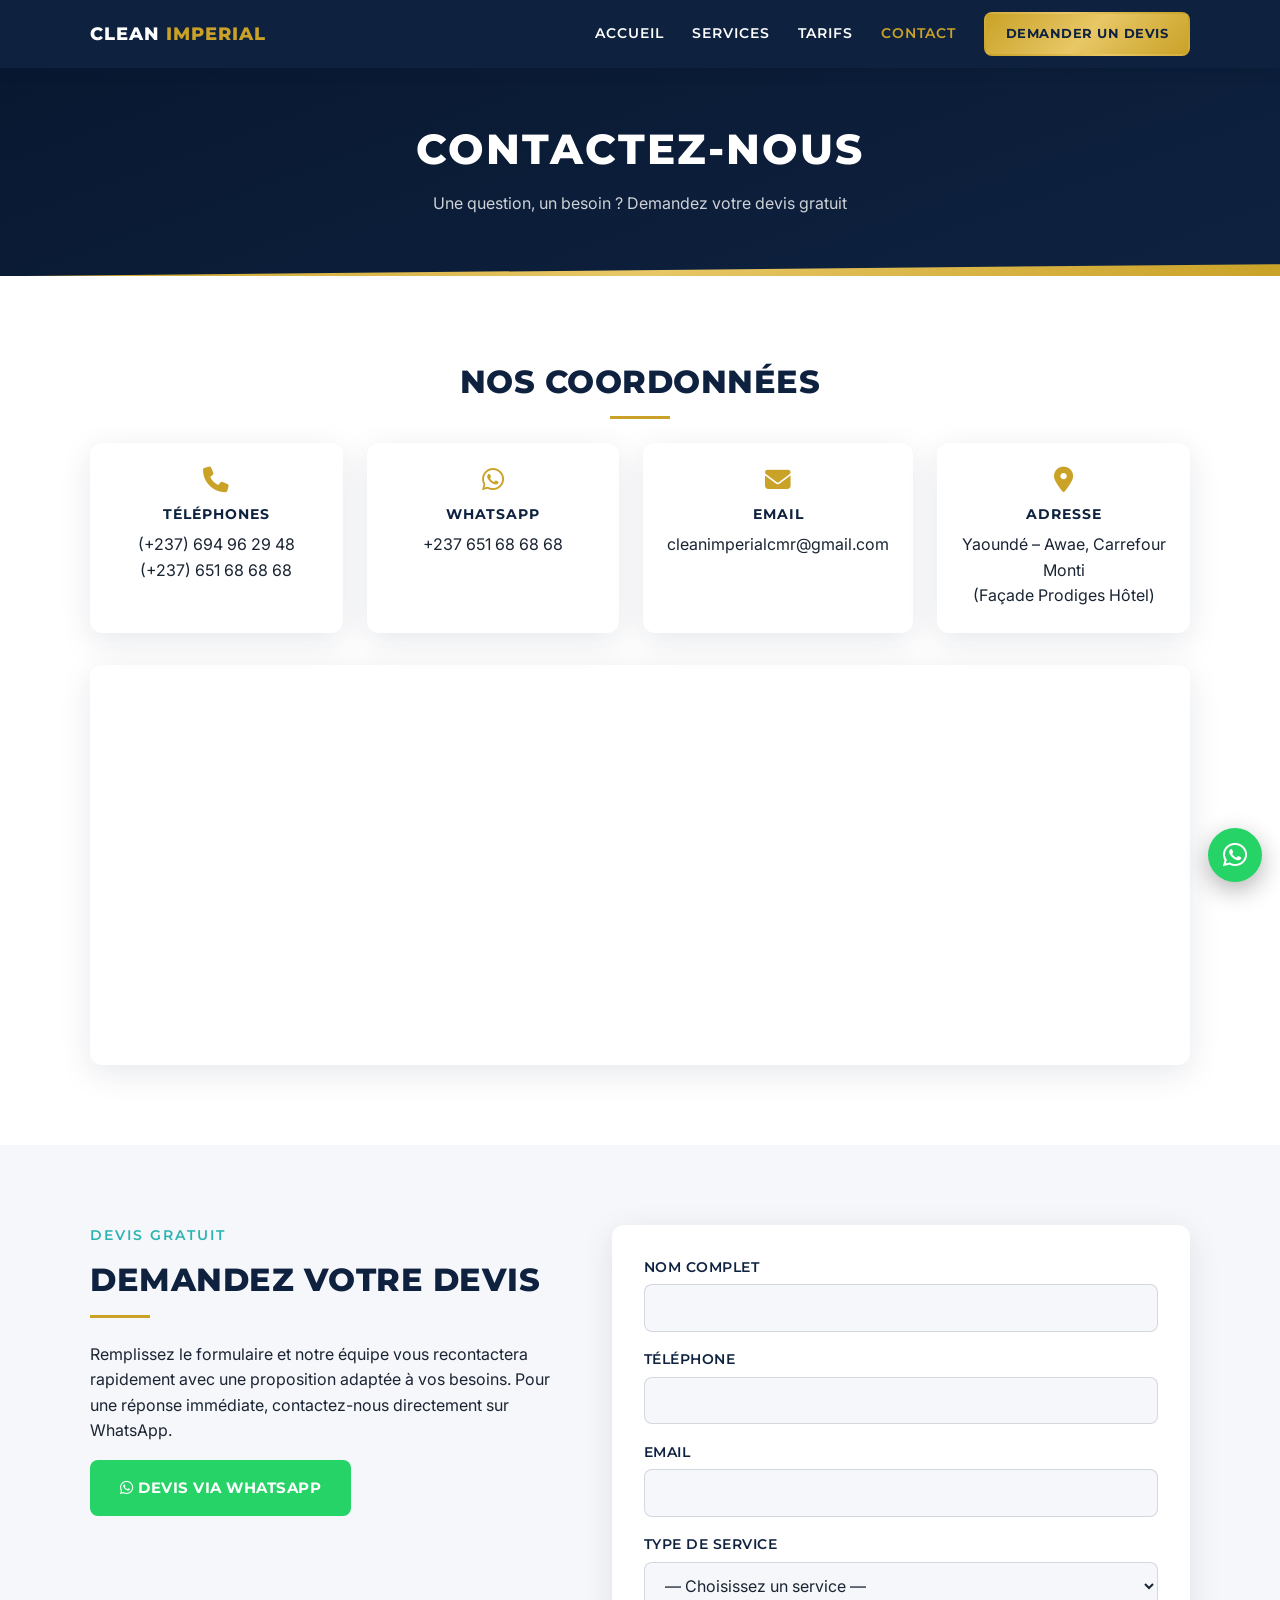
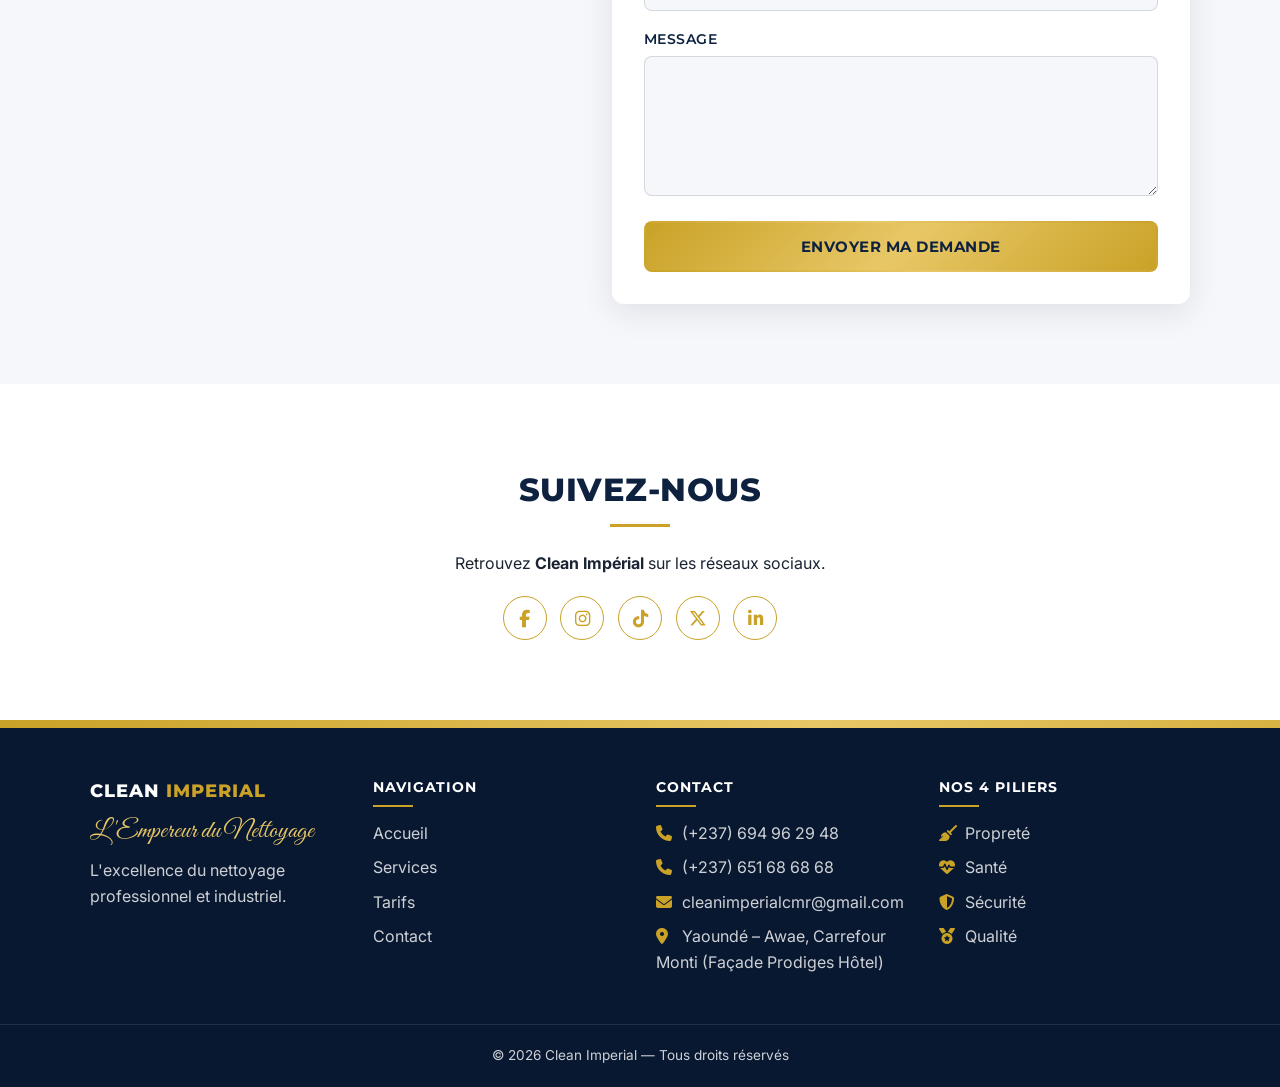
==== contact.html @ 3a6a5d08 "feat: site vitrine Clean Imperial complet Site statique 4 pages (accueil, services, tarifs, contact)" ====
<!DOCTYPE html>
<html lang="fr">
<head>
  <meta charset="UTF-8">
  <meta name="viewport" content="width=device-width, initial-scale=1.0">
  <title>Contact &amp; devis gratuit — Clean Imperial Yaoundé</title>
  <meta name="description" content="Contactez Clean Imperial à Yaoundé – Awae, Carrefour Monti : (+237) 694 96 29 48 / 651 68 68 68, cleanimperialcmr@gmail.com. Demandez votre devis gratuit en ligne ou sur WhatsApp.">
  <meta property="og:title" content="Contact — Clean Imperial">
  <meta property="og:description" content="Demandez votre devis gratuit : nettoyage professionnel, pressing, blanchisserie, désinfection à Yaoundé.">
  <meta property="og:type" content="website">
  <meta property="og:locale" content="fr_FR">
  <link rel="preconnect" href="https://fonts.googleapis.com">
  <link rel="preconnect" href="https://fonts.gstatic.com" crossorigin>
  <link href="https://fonts.googleapis.com/css2?family=Montserrat:wght@600;700;800&family=Inter:wght@400;600&family=Great+Vibes&display=swap" rel="stylesheet">
  <link rel="stylesheet" href="https://cdnjs.cloudflare.com/ajax/libs/font-awesome/6.5.2/css/all.min.css">
  <link rel="stylesheet" href="css/style.css">
</head>
<body>

  <header class="header">
    <div class="container header__inner">
      <a href="index.html" class="logo">Clean <span>Imperial</span></a>
      <button class="nav-toggle" aria-expanded="false" aria-controls="nav" aria-label="Ouvrir le menu">
        <span class="nav-toggle__bar"></span>
        <span class="nav-toggle__bar"></span>
        <span class="nav-toggle__bar"></span>
      </button>
      <nav class="nav" id="nav" aria-label="Navigation principale">
        <a href="index.html" class="nav__link">Accueil</a>
        <a href="services.html" class="nav__link">Services</a>
        <a href="tarifs.html" class="nav__link">Tarifs</a>
        <a href="contact.html" class="nav__link" aria-current="page">Contact</a>
        <a href="#devis" class="btn btn--gold">Demander un devis</a>
      </nav>
    </div>
  </header>

  <main>

    <section class="page-hero">
      <div class="container">
        <h1 class="page-hero__title">Contactez-nous</h1>
        <p class="page-hero__subtitle">Une question, un besoin&nbsp;? Demandez votre devis gratuit</p>
      </div>
    </section>

    <!-- Coordonnées -->
    <section class="section">
      <div class="container">
        <h2 class="section-title section-title--center">Nos coordonnées</h2>
        <div class="grid grid--2 grid--4">
          <div class="contact-card reveal">
            <i class="fa-solid fa-phone" aria-hidden="true"></i>
            <h3 class="contact-card__title">Téléphones</h3>
            <p><a href="tel:+237694962948">(+237) 694 96 29 48</a><br><a href="tel:+237651686868">(+237) 651 68 68 68</a></p>
          </div>
          <div class="contact-card reveal">
            <i class="fa-brands fa-whatsapp" aria-hidden="true"></i>
            <h3 class="contact-card__title">WhatsApp</h3>
            <p><a href="https://wa.me/237651686868?text=Bonjour%20Clean%20Imperial,%20je%20souhaite%20un%20devis" target="_blank" rel="noopener">+237 651 68 68 68</a></p>
          </div>
          <div class="contact-card reveal">
            <i class="fa-solid fa-envelope" aria-hidden="true"></i>
            <h3 class="contact-card__title">Email</h3>
            <p><a href="mailto:cleanimperialcmr@gmail.com">cleanimperialcmr@gmail.com</a></p>
          </div>
          <div class="contact-card reveal">
            <i class="fa-solid fa-location-dot" aria-hidden="true"></i>
            <h3 class="contact-card__title">Adresse</h3>
            <p>Yaoundé – Awae, Carrefour Monti<br>(Façade Prodiges Hôtel)</p>
          </div>
        </div>

        <!-- Carte Google Maps : embed générique de Yaoundé en attendant les coordonnées exactes -->
        <div class="map-wrapper reveal">
          <iframe
            src="https://www.google.com/maps?q=Awae,+Yaound%C3%A9,+Cameroun&output=embed"
            title="Carte — Clean Imperial, Yaoundé Awae, Carrefour Monti"
            loading="lazy"
            referrerpolicy="no-referrer-when-downgrade"
            allowfullscreen></iframe>
        </div>
      </div>
    </section>

    <!-- Formulaire de devis -->
    <section class="section section--off" id="devis">
      <div class="container">
        <div class="contact-layout">
          <div class="reveal">
            <p class="section-subtitle">Devis gratuit</p>
            <h2 class="section-title">Demandez votre devis</h2>
            <p>Remplissez le formulaire et notre équipe vous recontactera rapidement avec une proposition adaptée à vos besoins. Pour une réponse immédiate, contactez-nous directement sur WhatsApp.</p>
            <p style="margin-top:1rem;">
              <a href="https://wa.me/237651686868?text=Bonjour%20Clean%20Imperial,%20je%20souhaite%20un%20devis" class="btn btn--whatsapp" target="_blank" rel="noopener"><i class="fa-brands fa-whatsapp" aria-hidden="true"></i> Devis via WhatsApp</a>
            </p>
          </div>

          <!-- Formspree : remplacer VOTRE_ID par l'identifiant de votre formulaire
               (créez un formulaire gratuit sur https://formspree.io puis copiez l'ID) -->
          <form class="form reveal" action="https://formspree.io/f/VOTRE_ID" method="POST">
            <div>
              <label for="nom">Nom complet</label>
              <input type="text" id="nom" name="nom" autocomplete="name" required>
            </div>
            <div>
              <label for="telephone">Téléphone</label>
              <input type="tel" id="telephone" name="telephone" autocomplete="tel" required>
            </div>
            <div>
              <label for="email">Email</label>
              <input type="email" id="email" name="email" autocomplete="email" required>
            </div>
            <div>
              <label for="service">Type de service</label>
              <select id="service" name="service" required>
                <option value="" disabled selected>— Choisissez un service —</option>
                <option>Pressing / Blanchisserie</option>
                <option>Nettoyage professionnel</option>
                <option>Nettoyage industriel</option>
                <option>Désinfection</option>
                <option>Traitement des surfaces</option>
                <option>Fin de chantier</option>
                <option>Autre</option>
              </select>
            </div>
            <div>
              <label for="message">Message</label>
              <textarea id="message" name="message" required></textarea>
            </div>
            <button type="submit" class="btn btn--gold">Envoyer ma demande</button>
          </form>
        </div>
      </div>
    </section>

    <!-- Réseaux sociaux -->
    <section class="section">
      <div class="container" style="text-align:center;">
        <h2 class="section-title section-title--center">Suivez-nous</h2>
        <p>Retrouvez <strong>Clean Impérial</strong> sur les réseaux sociaux.</p>
        <!-- Liens placeholders : remplacer # par les vraies URLs des comptes « Clean Impérial » -->
        <div class="socials reveal">
          <a href="#" aria-label="Facebook — Clean Impérial"><i class="fa-brands fa-facebook-f" aria-hidden="true"></i></a>
          <a href="#" aria-label="Instagram — Clean Impérial"><i class="fa-brands fa-instagram" aria-hidden="true"></i></a>
          <a href="#" aria-label="TikTok — Clean Impérial"><i class="fa-brands fa-tiktok" aria-hidden="true"></i></a>
          <a href="#" aria-label="X — Clean Impérial"><i class="fa-brands fa-x-twitter" aria-hidden="true"></i></a>
          <a href="#" aria-label="LinkedIn — Clean Impérial"><i class="fa-brands fa-linkedin-in" aria-hidden="true"></i></a>
        </div>
      </div>
    </section>

  </main>

  <footer class="footer">
    <div class="container footer__grid">
      <div>
        <p class="logo">Clean <span>Imperial</span></p>
        <p class="footer__script">L'Empereur du Nettoyage</p>
        <p>L'excellence du nettoyage professionnel et industriel.</p>
      </div>
      <div>
        <h3 class="footer__heading">Navigation</h3>
        <ul>
          <li><a href="index.html">Accueil</a></li>
          <li><a href="services.html">Services</a></li>
          <li><a href="tarifs.html">Tarifs</a></li>
          <li><a href="contact.html">Contact</a></li>
        </ul>
      </div>
      <div>
        <h3 class="footer__heading">Contact</h3>
        <ul>
          <li><i class="fa-solid fa-phone" aria-hidden="true"></i> <a href="tel:+237694962948">(+237) 694 96 29 48</a></li>
          <li><i class="fa-solid fa-phone" aria-hidden="true"></i> <a href="tel:+237651686868">(+237) 651 68 68 68</a></li>
          <li><i class="fa-solid fa-envelope" aria-hidden="true"></i> <a href="mailto:cleanimperialcmr@gmail.com">cleanimperialcmr@gmail.com</a></li>
          <li><i class="fa-solid fa-location-dot" aria-hidden="true"></i> Yaoundé – Awae, Carrefour Monti (Façade Prodiges Hôtel)</li>
        </ul>
      </div>
      <div>
        <h3 class="footer__heading">Nos 4 piliers</h3>
        <ul>
          <li><i class="fa-solid fa-broom" aria-hidden="true"></i> Propreté</li>
          <li><i class="fa-solid fa-heart-pulse" aria-hidden="true"></i> Santé</li>
          <li><i class="fa-solid fa-shield-halved" aria-hidden="true"></i> Sécurité</li>
          <li><i class="fa-solid fa-medal" aria-hidden="true"></i> Qualité</li>
        </ul>
      </div>
    </div>
    <div class="footer__bottom">
      <p>© <span id="year">2026</span> Clean Imperial — Tous droits réservés</p>
    </div>
  </footer>

  <a href="https://wa.me/237651686868?text=Bonjour%20Clean%20Imperial,%20je%20souhaite%20un%20devis" class="whatsapp-float" target="_blank" rel="noopener" aria-label="Contacter Clean Imperial sur WhatsApp">
    <i class="fa-brands fa-whatsapp" aria-hidden="true"></i>
  </a>

  <script src="js/main.js"></script>
</body>
</html>
---- css/style.css ----
/* ============================================================
   CLEAN IMPERIAL — L'Empereur du Nettoyage
   Feuille de style principale (mobile-first)
   ============================================================ */

/* ---------- Variables ---------- */
:root {
  --navy: #0E2240;
  --navy-deep: #091831;
  --gold: #C9A227;
  --gold-light: #E8C766;
  --teal: #2BB3B1;
  --white: #FFFFFF;
  --off-white: #F6F7FA;
  --ink: #1A2433;
  --whatsapp: #25D366;

  --gold-gradient: linear-gradient(135deg, #C9A227, #E8C766, #C9A227);
  --shadow-card: 0 8px 32px rgba(14, 34, 64, .10);
  --radius: 12px;

  --font-display: 'Montserrat', sans-serif;
  --font-script: 'Great Vibes', cursive;
  --font-body: 'Inter', 'Open Sans', sans-serif;
}

/* ---------- Reset & base ---------- */
*,
*::before,
*::after {
  box-sizing: border-box;
  margin: 0;
  padding: 0;
}

html {
  scroll-behavior: smooth;
}

body {
  font-family: var(--font-body);
  font-weight: 400;
  line-height: 1.6;
  color: var(--ink);
  background: var(--white);
  -webkit-font-smoothing: antialiased;
}

img {
  max-width: 100%;
  display: block;
}

a {
  color: inherit;
  text-decoration: none;
}

ul {
  list-style: none;
}

:focus-visible {
  outline: 3px solid var(--teal);
  outline-offset: 2px;
}

.container {
  width: 100%;
  max-width: 1140px;
  margin-inline: auto;
  padding-inline: 1.25rem;
}

/* ---------- Liseré diagonal doré (signature) ---------- */
.gold-band {
  height: 14px;
  background: var(--gold-gradient);
  clip-path: polygon(0 100%, 100% 0, 100% 100%, 0 100%);
}

.gold-band--top {
  clip-path: polygon(0 0, 100% 0, 100% 100%, 0 0);
}

.gold-separator {
  height: 6px;
  background: var(--gold-gradient);
  transform: skewY(-1deg);
}

/* ---------- Titres de section ---------- */
.section-title {
  font-family: var(--font-display);
  font-weight: 800;
  text-transform: uppercase;
  font-size: clamp(1.4rem, 4vw, 2rem);
  color: var(--navy);
  letter-spacing: .5px;
  position: relative;
  padding-bottom: .75rem;
  margin-bottom: 1.5rem;
}

.section-title::after {
  content: "";
  position: absolute;
  left: 0;
  bottom: 0;
  width: 60px;
  height: 3px;
  background: var(--gold);
}

.section-title--center {
  text-align: center;
}

.section-title--center::after {
  left: 50%;
  transform: translateX(-50%);
}

.section--navy .section-title {
  color: var(--white);
}

.section-subtitle {
  font-family: var(--font-display);
  font-weight: 600;
  color: var(--teal);
  text-transform: uppercase;
  font-size: .85rem;
  letter-spacing: 2px;
  margin-bottom: .5rem;
}

/* ---------- Sections ---------- */
.section {
  padding: 3.5rem 0;
}

.section--off {
  background: var(--off-white);
}

.section--navy {
  background: var(--navy);
  color: var(--white);
}

.section--navy-deep {
  background: linear-gradient(160deg, var(--navy-deep), var(--navy));
  color: var(--white);
}

/* ---------- Boutons ---------- */
.btn {
  display: inline-block;
  font-family: var(--font-display);
  font-weight: 700;
  font-size: .95rem;
  text-transform: uppercase;
  letter-spacing: .5px;
  padding: .85rem 1.75rem;
  border-radius: 8px;
  border: 2px solid transparent;
  cursor: pointer;
  transition: transform .2s ease, box-shadow .2s ease;
  text-align: center;
}

.btn--gold {
  background: var(--gold-gradient);
  color: var(--navy);
}

.btn--outline {
  border-color: var(--gold);
  color: var(--gold);
  background: transparent;
}

.btn--outline-navy {
  border-color: var(--navy);
  color: var(--navy);
  background: transparent;
}

.btn--whatsapp {
  background: var(--whatsapp);
  color: var(--white);
}

.btn:hover {
  transform: translateY(-3px);
  box-shadow: 0 10px 24px rgba(14, 34, 64, .18);
}

/* ---------- Header / Navigation ---------- */
.header {
  position: sticky;
  top: 0;
  z-index: 1000;
  background: var(--navy);
  box-shadow: 0 2px 12px rgba(9, 24, 49, .35);
}

.header__inner {
  display: flex;
  align-items: center;
  justify-content: space-between;
  min-height: 68px;
  gap: 1rem;
}

.logo {
  font-family: var(--font-display);
  font-weight: 800;
  font-size: 1.15rem;
  letter-spacing: 1px;
  color: var(--white);
  text-transform: uppercase;
  white-space: nowrap;
}

.logo span {
  color: var(--gold);
}

.nav-toggle {
  display: inline-flex;
  flex-direction: column;
  gap: 5px;
  background: none;
  border: 0;
  padding: .5rem;
  cursor: pointer;
}

.nav-toggle__bar {
  width: 26px;
  height: 3px;
  background: var(--gold);
  border-radius: 2px;
  transition: transform .3s ease, opacity .3s ease;
}

.nav-toggle[aria-expanded="true"] .nav-toggle__bar:nth-child(1) {
  transform: translateY(8px) rotate(45deg);
}

.nav-toggle[aria-expanded="true"] .nav-toggle__bar:nth-child(2) {
  opacity: 0;
}

.nav-toggle[aria-expanded="true"] .nav-toggle__bar:nth-child(3) {
  transform: translateY(-8px) rotate(-45deg);
}

.nav {
  position: absolute;
  top: 100%;
  left: 0;
  right: 0;
  background: var(--navy-deep);
  display: none;
  flex-direction: column;
  padding: 1rem 1.25rem 1.5rem;
  border-bottom: 3px solid var(--gold);
}

.nav.is-open {
  display: flex;
}

.nav__link {
  font-family: var(--font-display);
  font-weight: 600;
  color: var(--white);
  text-transform: uppercase;
  font-size: .9rem;
  letter-spacing: 1px;
  padding: .85rem 0;
  border-bottom: 1px solid rgba(255, 255, 255, .08);
  transition: color .2s ease;
}

.nav__link:hover,
.nav__link[aria-current="page"] {
  color: var(--gold);
}

.nav .btn {
  margin-top: 1rem;
}

/* ---------- Hero ---------- */
.hero {
  position: relative;
  background: linear-gradient(160deg, var(--navy-deep) 0%, var(--navy) 100%);
  color: var(--white);
  text-align: center;
  padding: 4.5rem 0 5.5rem;
  overflow: hidden;
}

.hero::after {
  content: "";
  position: absolute;
  left: 0;
  right: 0;
  bottom: 0;
  height: 18px;
  background: var(--gold-gradient);
  clip-path: polygon(0 100%, 100% 0, 100% 100%, 0 100%);
}

.hero__script {
  font-family: var(--font-script);
  font-size: clamp(1.8rem, 5vw, 2.8rem);
  color: var(--gold-light);
  margin-bottom: .5rem;
}

.hero__title {
  font-family: var(--font-display);
  font-weight: 800;
  font-size: clamp(2.2rem, 8vw, 4rem);
  letter-spacing: 3px;
  text-transform: uppercase;
}

.hero__subtitle {
  font-size: clamp(1rem, 3vw, 1.25rem);
  margin-top: .75rem;
  color: rgba(255, 255, 255, .85);
}

.hero__pillars {
  display: flex;
  flex-wrap: wrap;
  justify-content: center;
  gap: .6rem;
  margin: 1.75rem 0;
}

.pillar-badge {
  font-family: var(--font-display);
  font-weight: 700;
  font-size: .8rem;
  text-transform: uppercase;
  letter-spacing: 1px;
  color: var(--gold-light);
  border: 1.5px solid var(--gold);
  border-radius: 999px;
  padding: .4rem 1rem;
}

.hero__actions {
  display: flex;
  flex-wrap: wrap;
  justify-content: center;
  gap: .85rem;
}

/* ---------- Page hero (pages internes) ---------- */
.page-hero {
  position: relative;
  background: linear-gradient(160deg, var(--navy-deep), var(--navy));
  color: var(--white);
  text-align: center;
  padding: 3rem 0 3.75rem;
}

.page-hero::after {
  content: "";
  position: absolute;
  left: 0;
  right: 0;
  bottom: 0;
  height: 12px;
  background: var(--gold-gradient);
  clip-path: polygon(0 100%, 100% 0, 100% 100%, 0 100%);
}

.page-hero__title {
  font-family: var(--font-display);
  font-weight: 800;
  text-transform: uppercase;
  font-size: clamp(1.8rem, 6vw, 2.6rem);
  letter-spacing: 2px;
}

.page-hero__subtitle {
  color: rgba(255, 255, 255, .8);
  margin-top: .5rem;
}

/* ---------- Cartes & grilles ---------- */
.grid {
  display: grid;
  gap: 1.5rem;
}

.card {
  background: var(--white);
  border-radius: var(--radius);
  box-shadow: var(--shadow-card);
  padding: 1.75rem;
}

.card__icon {
  font-size: 1.75rem;
  color: var(--gold);
  margin-bottom: .85rem;
}

.card__title {
  font-family: var(--font-display);
  font-weight: 700;
  font-size: 1.05rem;
  color: var(--navy);
  margin-bottom: .5rem;
}

.card__subtitle {
  font-family: var(--font-display);
  font-weight: 600;
  font-size: .8rem;
  text-transform: uppercase;
  letter-spacing: 1px;
  color: var(--teal);
  margin-bottom: .35rem;
}

.card--featured {
  border: 2px solid var(--gold);
}

.card__link {
  display: inline-block;
  margin-top: .75rem;
  font-family: var(--font-display);
  font-weight: 700;
  font-size: .85rem;
  color: var(--teal);
  text-transform: uppercase;
  letter-spacing: .5px;
}

.card__link:hover {
  color: var(--gold);
}

/* ---------- Placeholders d'images ---------- */
.img-placeholder {
  background: linear-gradient(160deg, var(--navy-deep), var(--navy));
  border-radius: var(--radius);
  color: var(--gold-light);
  display: flex;
  flex-direction: column;
  align-items: center;
  justify-content: center;
  gap: .6rem;
  min-height: 220px;
  text-align: center;
  padding: 1.5rem;
}

.img-placeholder i {
  font-size: 2.25rem;
  color: var(--gold);
}

.img-placeholder span {
  font-family: var(--font-display);
  font-weight: 600;
  font-size: .85rem;
  letter-spacing: 1px;
  text-transform: uppercase;
  color: rgba(255, 255, 255, .85);
}

/* ---------- Qui sommes-nous ---------- */
.about__text p {
  margin-bottom: 1rem;
}

.mission-box {
  background: var(--navy);
  color: var(--white);
  border-left: 4px solid var(--gold);
  border-radius: var(--radius);
  padding: 1.5rem;
  margin-top: 1.5rem;
}

.mission-box strong {
  color: var(--gold-light);
}

/* ---------- Frise approche (4 étapes) ---------- */
.steps {
  display: grid;
  gap: 1.5rem;
  counter-reset: step;
}

.step {
  position: relative;
  background: var(--white);
  border-radius: var(--radius);
  box-shadow: var(--shadow-card);
  padding: 1.75rem 1.75rem 1.75rem 4.5rem;
}

.step__number {
  position: absolute;
  left: 1.1rem;
  top: 1.4rem;
  width: 2.4rem;
  height: 2.4rem;
  border-radius: 50%;
  background: var(--gold-gradient);
  color: var(--navy);
  font-family: var(--font-display);
  font-weight: 800;
  font-size: 1.1rem;
  display: flex;
  align-items: center;
  justify-content: center;
}

.step__title {
  font-family: var(--font-display);
  font-weight: 700;
  color: var(--navy);
  margin-bottom: .35rem;
}

/* ---------- Références clients ---------- */
.ref-card {
  background: var(--white);
  border-radius: var(--radius);
  box-shadow: var(--shadow-card);
  padding: 1.75rem;
  text-align: center;
}

.ref-card .img-placeholder {
  min-height: 110px;
  margin-bottom: 1rem;
}

.ref-card__name {
  font-family: var(--font-display);
  font-weight: 700;
  color: var(--navy);
  text-transform: uppercase;
  font-size: .95rem;
  letter-spacing: .5px;
}

/* ---------- Secteurs clients ---------- */
.sectors {
  display: flex;
  flex-wrap: wrap;
  justify-content: center;
  gap: .75rem;
}

.sector-chip {
  display: inline-flex;
  align-items: center;
  gap: .5rem;
  background: var(--white);
  border: 1.5px solid var(--gold);
  border-radius: 999px;
  padding: .55rem 1.1rem;
  font-family: var(--font-display);
  font-weight: 600;
  font-size: .85rem;
  color: var(--navy);
}

.sector-chip i {
  color: var(--teal);
}

/* ---------- Bandeau CTA ---------- */
.cta-banner {
  position: relative;
  background: var(--navy);
  color: var(--white);
  text-align: center;
  padding: 3.5rem 0;
  border-top: 6px solid;
  border-image: var(--gold-gradient) 1;
}

.cta-banner p {
  max-width: 720px;
  margin: 0 auto 1.75rem;
  font-size: 1.05rem;
}

.cta-banner__actions {
  display: flex;
  flex-wrap: wrap;
  justify-content: center;
  gap: .85rem;
}

/* ---------- Page Services ---------- */
.service-block {
  display: grid;
  gap: 1.5rem;
  align-items: center;
}

.service-block + .service-block {
  margin-top: 3rem;
}

.service-block__intro {
  margin-bottom: .75rem;
}

.service-list li {
  position: relative;
  padding-left: 1.6rem;
  margin-bottom: .5rem;
}

.service-list li::before {
  content: "\f00c";
  font-family: "Font Awesome 6 Free";
  font-weight: 900;
  position: absolute;
  left: 0;
  color: var(--gold);
}

.value-box {
  background: var(--navy);
  color: var(--white);
  border: 2px solid var(--gold);
  border-radius: var(--radius);
  padding: 2rem;
}

.value-box .section-title {
  color: var(--white);
}

.value-box .service-list li::before {
  color: var(--gold-light);
}

/* ---------- Page Tarifs ---------- */
.price-card {
  background: var(--white);
  border-radius: var(--radius);
  box-shadow: var(--shadow-card);
  overflow: hidden;
}

.price-card__header {
  background: var(--navy);
  color: var(--white);
  font-family: var(--font-display);
  font-weight: 700;
  text-transform: uppercase;
  letter-spacing: 1px;
  text-align: center;
  padding: 1.1rem 1rem;
}

.price-card__header i {
  color: var(--gold);
  margin-right: .5rem;
}

.price-table {
  width: 100%;
  border-collapse: collapse;
}

.price-table th,
.price-table td {
  padding: .9rem 1.25rem;
  text-align: left;
}

.price-table thead th {
  background: var(--navy-deep);
  color: var(--white);
  font-family: var(--font-display);
  font-weight: 600;
  font-size: .8rem;
  text-transform: uppercase;
  letter-spacing: 1px;
}

.price-table tbody tr:nth-child(even) {
  background: var(--off-white);
}

.price-table .price {
  color: var(--gold);
  font-family: var(--font-display);
  font-weight: 800;
  white-space: nowrap;
  text-align: right;
}

.highlight-banner {
  background: var(--gold-gradient);
  color: var(--navy);
  border-radius: var(--radius);
  padding: 1.75rem;
  text-align: center;
  font-family: var(--font-display);
  margin: 2.5rem 0;
  box-shadow: var(--shadow-card);
}

.highlight-banner i {
  font-size: 1.75rem;
  display: block;
  margin-bottom: .5rem;
}

.highlight-banner strong {
  font-size: clamp(1.1rem, 4vw, 1.5rem);
  font-weight: 800;
  text-transform: uppercase;
  letter-spacing: .5px;
}

.price-note {
  text-align: center;
  max-width: 720px;
  margin: 0 auto;
}

.price-note p {
  margin-bottom: 1.5rem;
}

/* ---------- Page Contact ---------- */
.contact-card {
  background: var(--white);
  border-radius: var(--radius);
  box-shadow: var(--shadow-card);
  padding: 1.5rem;
  text-align: center;
}

.contact-card i {
  font-size: 1.6rem;
  color: var(--gold);
  margin-bottom: .65rem;
}

.contact-card__title {
  font-family: var(--font-display);
  font-weight: 700;
  font-size: .9rem;
  text-transform: uppercase;
  letter-spacing: 1px;
  color: var(--navy);
  margin-bottom: .35rem;
}

.contact-card a:hover {
  color: var(--teal);
}

.map-wrapper {
  border-radius: var(--radius);
  overflow: hidden;
  box-shadow: var(--shadow-card);
  margin-top: 2rem;
}

.map-wrapper iframe {
  display: block;
  width: 100%;
  height: 320px;
  border: 0;
}

.form {
  background: var(--white);
  border-radius: var(--radius);
  box-shadow: var(--shadow-card);
  padding: 2rem;
  display: grid;
  gap: 1.1rem;
}

.form label {
  font-family: var(--font-display);
  font-weight: 600;
  font-size: .85rem;
  text-transform: uppercase;
  letter-spacing: .5px;
  color: var(--navy);
  display: block;
  margin-bottom: .35rem;
}

.form input,
.form select,
.form textarea {
  width: 100%;
  font-family: var(--font-body);
  font-size: 1rem;
  color: var(--ink);
  background: var(--off-white);
  border: 1.5px solid rgba(14, 34, 64, .15);
  border-radius: 8px;
  padding: .8rem 1rem;
  transition: border-color .2s ease;
}

.form input:focus,
.form select:focus,
.form textarea:focus {
  outline: none;
  border-color: var(--gold);
}

.form textarea {
  min-height: 140px;
  resize: vertical;
}

.socials {
  display: flex;
  justify-content: center;
  flex-wrap: wrap;
  gap: .85rem;
  margin-top: 1.25rem;
}

.socials a {
  width: 2.75rem;
  height: 2.75rem;
  border-radius: 50%;
  border: 1.5px solid var(--gold);
  color: var(--gold);
  display: inline-flex;
  align-items: center;
  justify-content: center;
  font-size: 1.1rem;
  transition: background .2s ease, color .2s ease;
}

.socials a:hover {
  background: var(--gold);
  color: var(--navy);
}

/* ---------- Footer ---------- */
.footer {
  background: var(--navy-deep);
  color: rgba(255, 255, 255, .8);
  border-top: 8px solid;
  border-image: var(--gold-gradient) 1;
  padding-top: 3rem;
}

.footer__grid {
  display: grid;
  gap: 2rem;
  padding-bottom: 2.5rem;
}

.footer__script {
  font-family: var(--font-script);
  font-size: 1.6rem;
  color: var(--gold-light);
  margin: .35rem 0;
}

.footer__heading {
  font-family: var(--font-display);
  font-weight: 700;
  text-transform: uppercase;
  font-size: .9rem;
  letter-spacing: 1px;
  color: var(--white);
  margin-bottom: .85rem;
  position: relative;
  padding-bottom: .5rem;
}

.footer__heading::after {
  content: "";
  position: absolute;
  left: 0;
  bottom: 0;
  width: 40px;
  height: 2px;
  background: var(--gold);
}

.footer li {
  margin-bottom: .55rem;
}

.footer a:hover {
  color: var(--gold-light);
}

.footer i {
  color: var(--gold);
  width: 1.4rem;
}

.footer__bottom {
  border-top: 1px solid rgba(255, 255, 255, .1);
  text-align: center;
  font-size: .85rem;
  padding: 1.25rem 0;
}

/* ---------- Bouton WhatsApp flottant ---------- */
.whatsapp-float {
  position: fixed;
  right: 1.1rem;
  bottom: 1.1rem;
  z-index: 1100;
  width: 3.4rem;
  height: 3.4rem;
  border-radius: 50%;
  background: var(--whatsapp);
  color: var(--white);
  display: flex;
  align-items: center;
  justify-content: center;
  font-size: 1.7rem;
  box-shadow: 0 8px 24px rgba(0, 0, 0, .3);
  transition: transform .2s ease;
}

.whatsapp-float:hover {
  transform: scale(1.08);
}

/* ---------- Reveal au scroll ---------- */
.reveal {
  opacity: 0;
  transform: translateY(24px);
  transition: opacity .6s ease, transform .6s ease;
}

.reveal.is-visible {
  opacity: 1;
  transform: none;
}

@media (prefers-reduced-motion: reduce) {
  html {
    scroll-behavior: auto;
  }

  .reveal {
    opacity: 1;
    transform: none;
    transition: none;
  }

  .btn,
  .whatsapp-float {
    transition: none;
  }
}

/* ============================================================
   Responsive ≥ 640px
   ============================================================ */
@media (min-width: 640px) {
  .grid--2 {
    grid-template-columns: repeat(2, 1fr);
  }

  .steps {
    grid-template-columns: repeat(2, 1fr);
  }

  .footer__grid {
    grid-template-columns: repeat(2, 1fr);
  }
}

/* ============================================================
   Responsive ≥ 900px
   ============================================================ */
@media (min-width: 900px) {
  .section {
    padding: 5rem 0;
  }

  .nav-toggle {
    display: none;
  }

  .nav {
    position: static;
    display: flex;
    flex-direction: row;
    align-items: center;
    gap: 1.75rem;
    background: transparent;
    padding: 0;
    border: 0;
  }

  .nav__link {
    border: 0;
    padding: .25rem 0;
  }

  .nav .btn {
    margin-top: 0;
    padding: .6rem 1.25rem;
    font-size: .8rem;
  }

  .grid--3 {
    grid-template-columns: repeat(3, 1fr);
  }

  .grid--4 {
    grid-template-columns: repeat(4, 1fr);
  }

  .about {
    display: grid;
    grid-template-columns: 1.2fr 1fr;
    gap: 2.5rem;
    align-items: center;
  }

  .steps {
    grid-template-columns: repeat(4, 1fr);
  }

  .service-block {
    grid-template-columns: 1fr 1.3fr;
    gap: 2.5rem;
  }

  .service-block--reverse .service-block__media {
    order: 2;
  }

  .footer__grid {
    grid-template-columns: repeat(4, 1fr);
  }

  .map-wrapper iframe {
    height: 400px;
  }

  .contact-layout {
    display: grid;
    grid-template-columns: 1fr 1.2fr;
    gap: 2.5rem;
    align-items: start;
  }
}
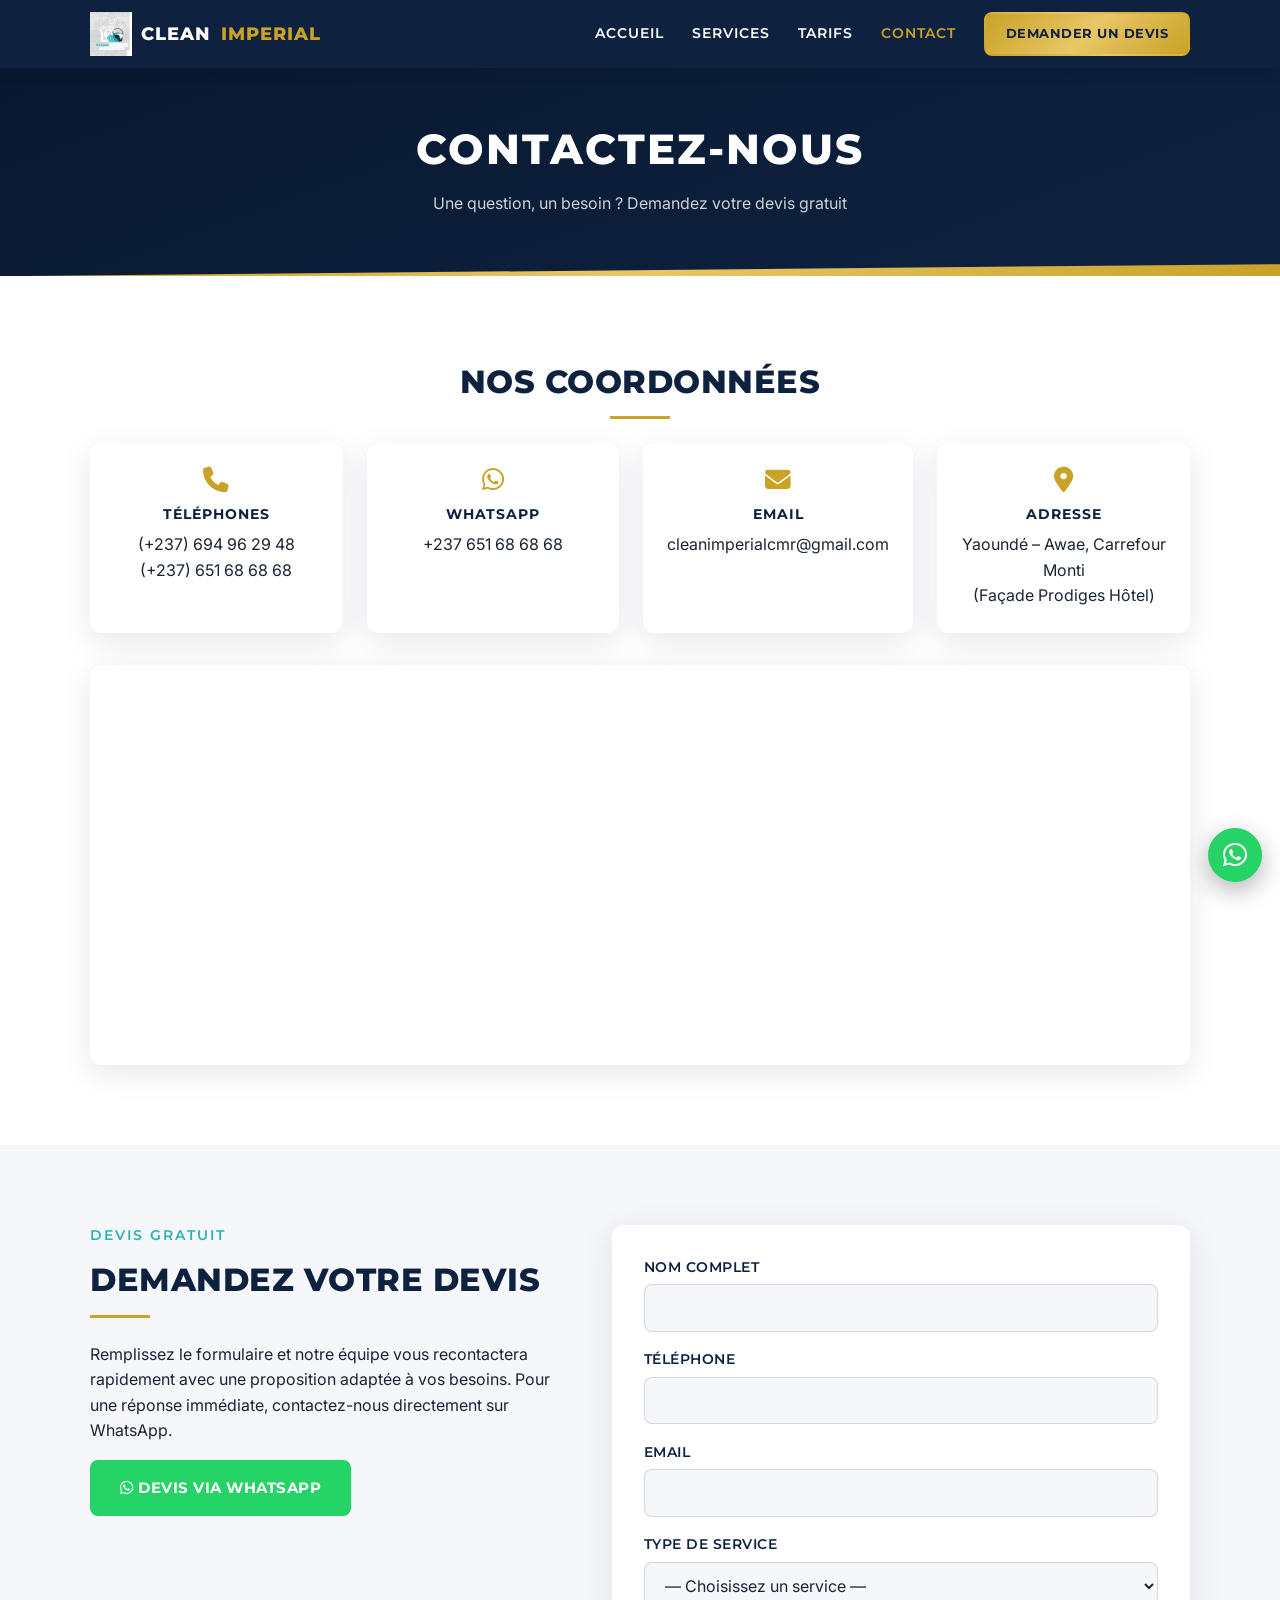
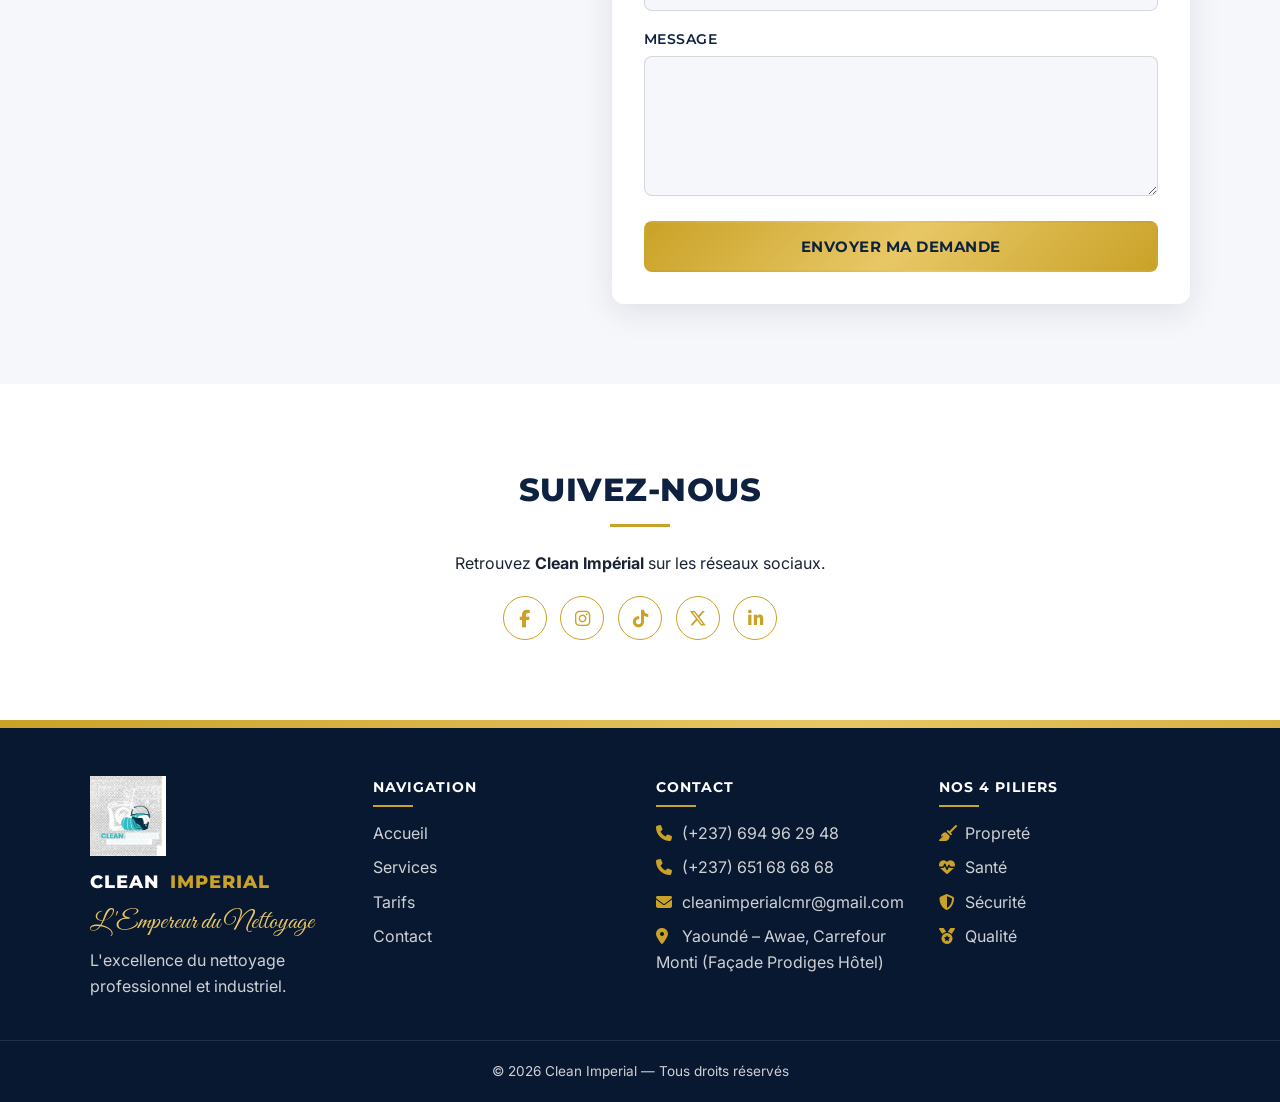
==== commit 38c656a6: "feat: intégration des vraies images du site Remplace tous les placeholders par les photos officielle" ====
--- a/contact.html
+++ b/contact.html
@@ -19,7 +19,7 @@
 
   <header class="header">
     <div class="container header__inner">
-      <a href="index.html" class="logo">Clean <span>Imperial</span></a>
+      <a href="index.html" class="logo"><img src="img/logo.png" alt="Logo Clean Imperial" width="46" height="48">Clean <span>Imperial</span></a>
       <button class="nav-toggle" aria-expanded="false" aria-controls="nav" aria-label="Ouvrir le menu">
         <span class="nav-toggle__bar"></span>
         <span class="nav-toggle__bar"></span>
@@ -155,6 +155,7 @@
   <footer class="footer">
     <div class="container footer__grid">
       <div>
+        <img src="img/logo.png" alt="Logo Clean Imperial" class="footer__logo" loading="lazy" width="76" height="80">
         <p class="logo">Clean <span>Imperial</span></p>
         <p class="footer__script">L'Empereur du Nettoyage</p>
         <p>L'excellence du nettoyage professionnel et industriel.</p>
--- a/css/style.css
+++ b/css/style.css
@@ -215,6 +215,9 @@
 }
 
 .logo {
+  display: inline-flex;
+  align-items: center;
+  gap: .6rem;
   font-family: var(--font-display);
   font-weight: 800;
   font-size: 1.15rem;
@@ -222,6 +225,11 @@
   color: var(--white);
   text-transform: uppercase;
   white-space: nowrap;
+}
+
+.logo img {
+  height: 44px;
+  width: auto;
 }
 
 .logo span {
@@ -298,7 +306,9 @@
 /* ---------- Hero ---------- */
 .hero {
   position: relative;
-  background: linear-gradient(160deg, var(--navy-deep) 0%, var(--navy) 100%);
+  background:
+    linear-gradient(160deg, rgba(9, 24, 49, .94) 0%, rgba(14, 34, 64, .88) 100%),
+    url("../img/hero-equipe.jpg") center / cover no-repeat;
   color: var(--white);
   text-align: center;
   padding: 4.5rem 0 5.5rem;
@@ -453,33 +463,24 @@
   color: var(--gold);
 }
 
-/* ---------- Placeholders d'images ---------- */
-.img-placeholder {
-  background: linear-gradient(160deg, var(--navy-deep), var(--navy));
+/* ---------- Images de contenu ---------- */
+.about__img,
+.service-block__media img,
+.wide-banner {
+  width: 100%;
+  height: auto;
   border-radius: var(--radius);
-  color: var(--gold-light);
-  display: flex;
-  flex-direction: column;
-  align-items: center;
-  justify-content: center;
-  gap: .6rem;
-  min-height: 220px;
-  text-align: center;
-  padding: 1.5rem;
-}
-
-.img-placeholder i {
-  font-size: 2.25rem;
-  color: var(--gold);
-}
-
-.img-placeholder span {
-  font-family: var(--font-display);
-  font-weight: 600;
-  font-size: .85rem;
-  letter-spacing: 1px;
-  text-transform: uppercase;
-  color: rgba(255, 255, 255, .85);
+  box-shadow: var(--shadow-card);
+  object-fit: cover;
+}
+
+.wide-banner {
+  margin-top: 1.75rem;
+}
+
+.media-stack {
+  display: grid;
+  gap: 1rem;
 }
 
 /* ---------- Qui sommes-nous ---------- */
@@ -548,9 +549,12 @@
   text-align: center;
 }
 
-.ref-card .img-placeholder {
-  min-height: 110px;
-  margin-bottom: 1rem;
+.ref-card__img {
+  height: 110px;
+  width: auto;
+  max-width: 100%;
+  object-fit: contain;
+  margin: 0 auto 1rem;
 }
 
 .ref-card__name {
@@ -726,10 +730,14 @@
   box-shadow: var(--shadow-card);
 }
 
-.highlight-banner i {
-  font-size: 1.75rem;
+.highlight-banner img {
+  width: 90px;
+  height: 90px;
+  border-radius: 50%;
+  background: var(--white);
   display: block;
-  margin-bottom: .5rem;
+  margin: 0 auto .75rem;
+  box-shadow: 0 4px 16px rgba(14, 34, 64, .25);
 }
 
 .highlight-banner strong {
@@ -879,6 +887,12 @@
   padding-bottom: 2.5rem;
 }
 
+.footer__logo {
+  height: 80px;
+  width: auto;
+  margin-bottom: .65rem;
+}
+
 .footer__script {
   font-family: var(--font-script);
   font-size: 1.6rem;
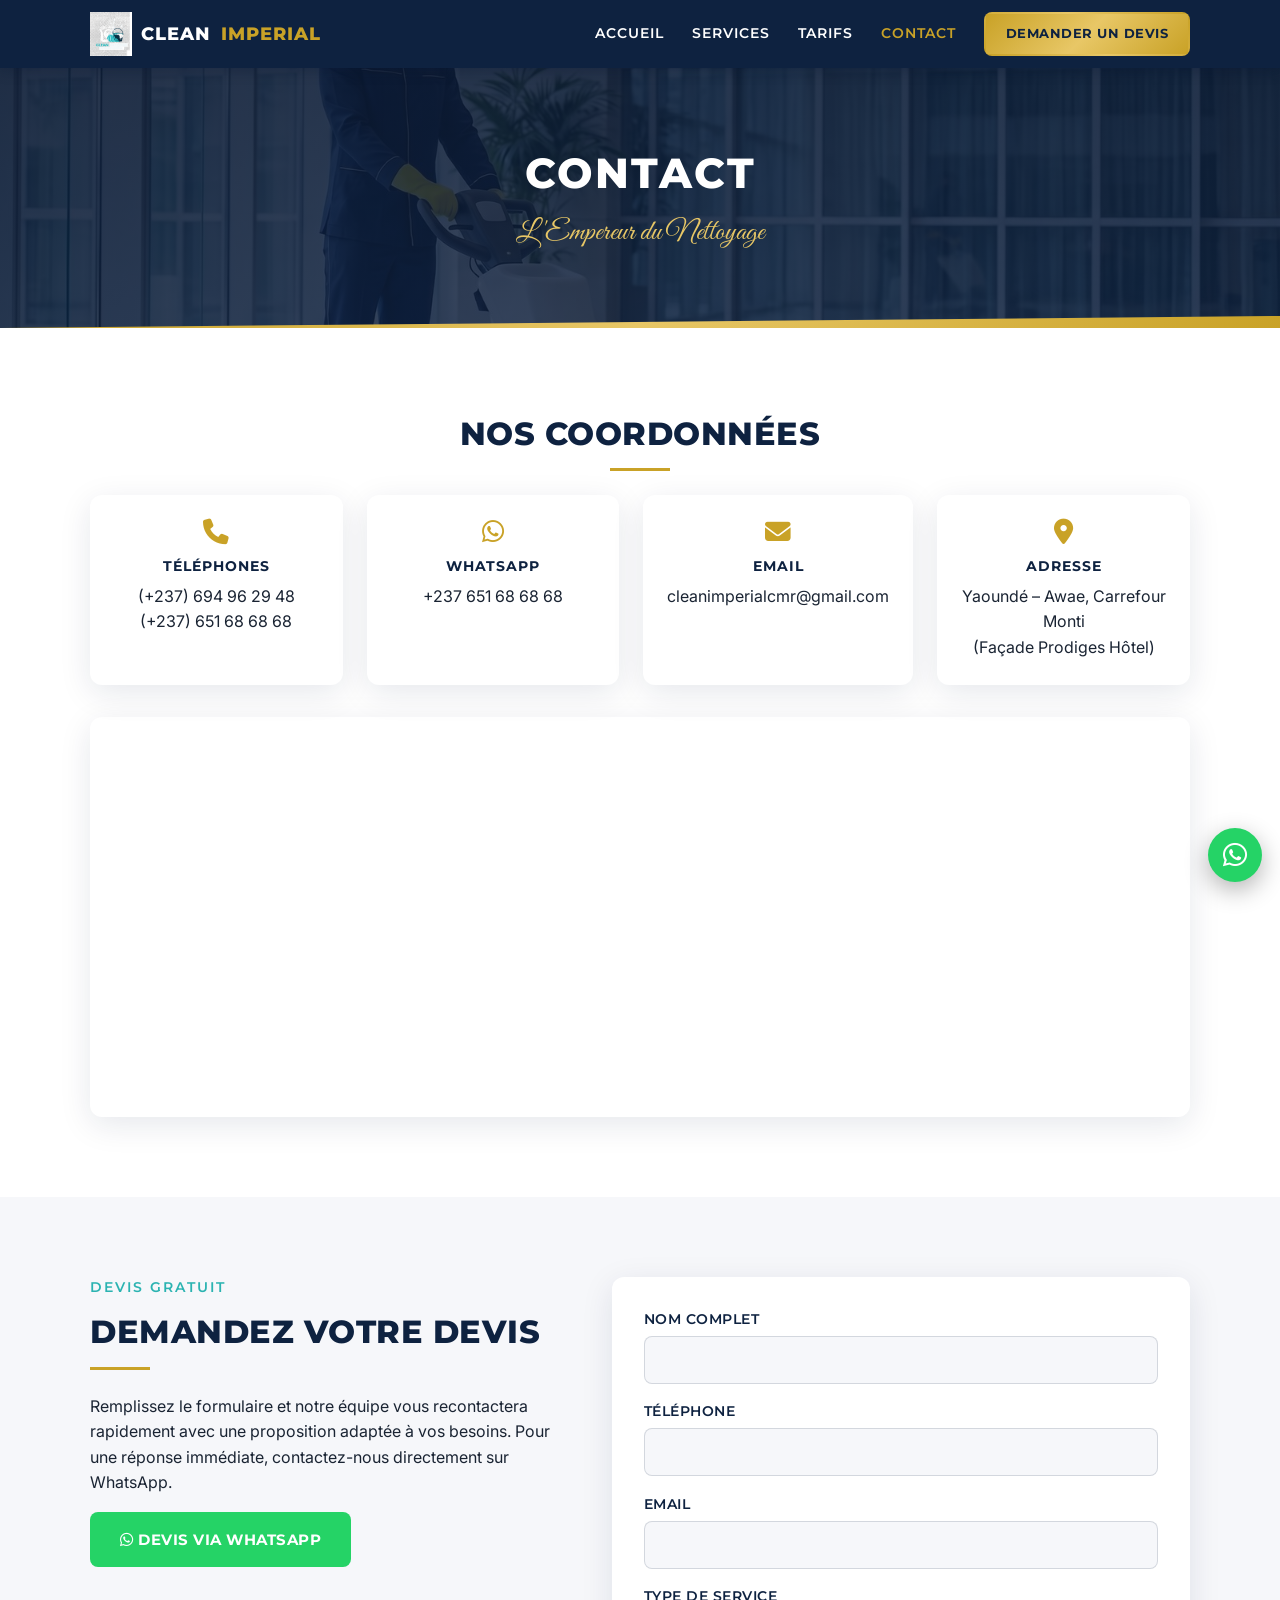
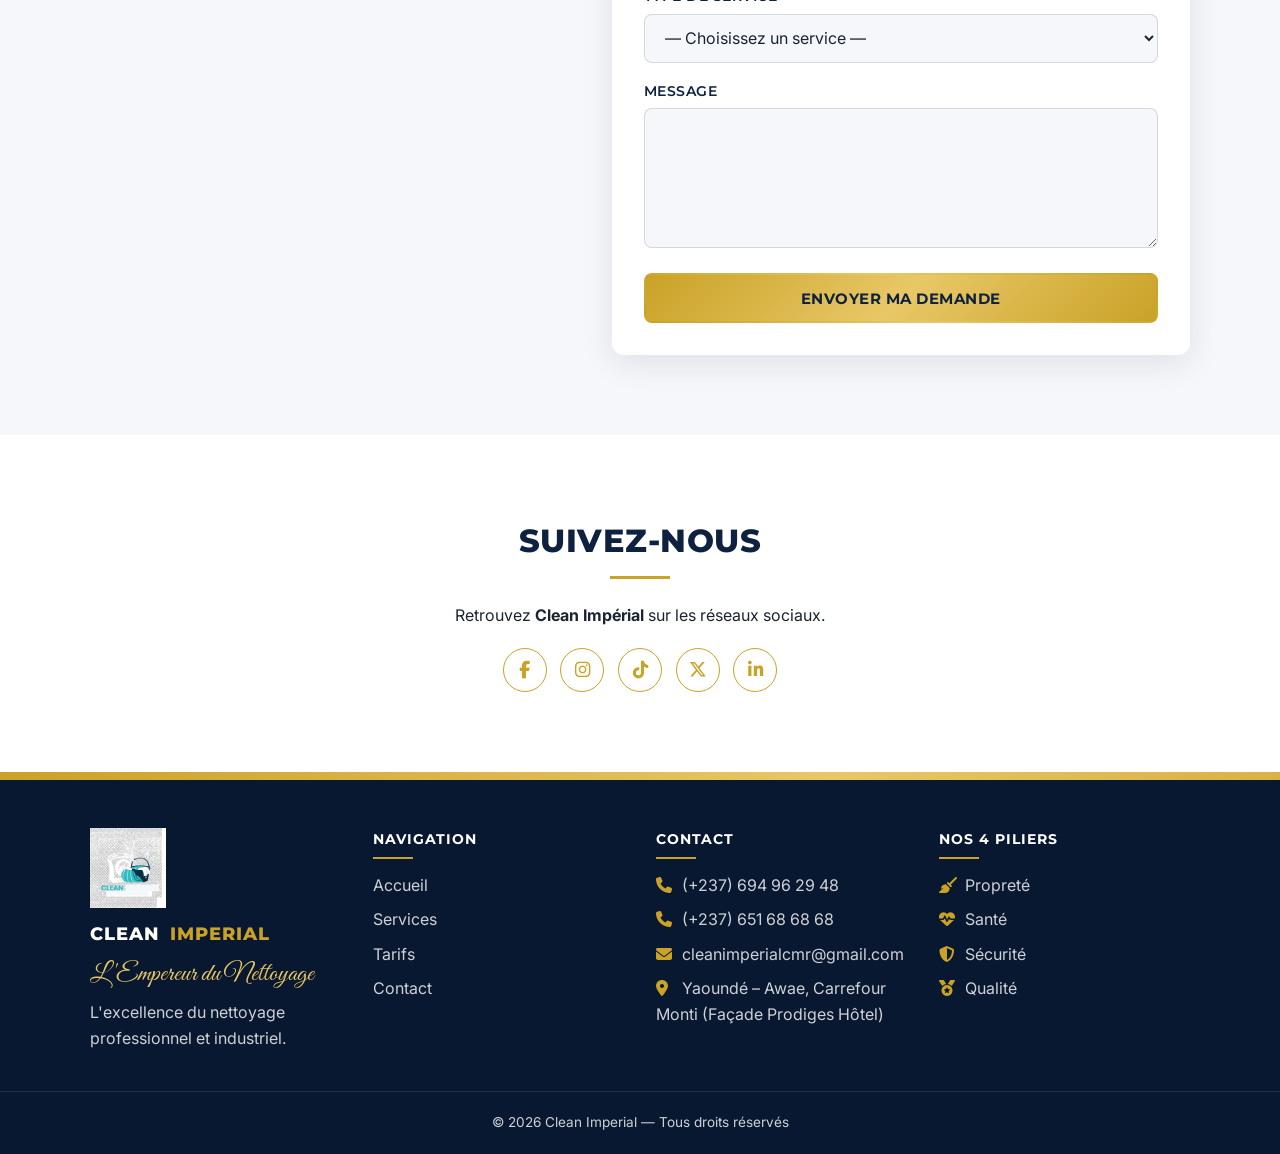
==== commit 931f1d5f: "feat: bannières photo sur les pages internes Services, Tarifs et Contact reçoivent une bannière iden" ====
--- a/contact.html
+++ b/contact.html
@@ -38,10 +38,8 @@
   <main>
 
     <section class="page-hero">
-      <div class="container">
-        <h1 class="page-hero__title">Contactez-nous</h1>
-        <p class="page-hero__subtitle">Une question, un besoin&nbsp;? Demandez votre devis gratuit</p>
-      </div>
+      <h1 class="page-hero__title">Contact</h1>
+      <p class="page-hero__script">L'Empereur du Nettoyage</p>
     </section>
 
     <!-- Coordonnées -->
--- a/css/style.css
+++ b/css/style.css
@@ -377,10 +377,17 @@
 /* ---------- Page hero (pages internes) ---------- */
 .page-hero {
   position: relative;
-  background: linear-gradient(160deg, var(--navy-deep), var(--navy));
+  background:
+    linear-gradient(160deg, rgba(9, 24, 49, .88) 0%, rgba(14, 34, 64, .78) 100%),
+    url("../img/hero-equipe.jpg") center / cover no-repeat;
   color: var(--white);
   text-align: center;
-  padding: 3rem 0 3.75rem;
+  height: 180px;
+  display: flex;
+  flex-direction: column;
+  align-items: center;
+  justify-content: center;
+  padding: 0 1.25rem;
 }
 
 .page-hero::after {
@@ -402,9 +409,11 @@
   letter-spacing: 2px;
 }
 
-.page-hero__subtitle {
-  color: rgba(255, 255, 255, .8);
-  margin-top: .5rem;
+.page-hero__script {
+  font-family: var(--font-script);
+  font-size: clamp(1.3rem, 4vw, 1.8rem);
+  color: var(--gold-light);
+  margin-top: .25rem;
 }
 
 /* ---------- Cartes & grilles ---------- */
@@ -1019,6 +1028,10 @@
     padding: 5rem 0;
   }
 
+  .page-hero {
+    height: 260px;
+  }
+
   .nav-toggle {
     display: none;
   }
